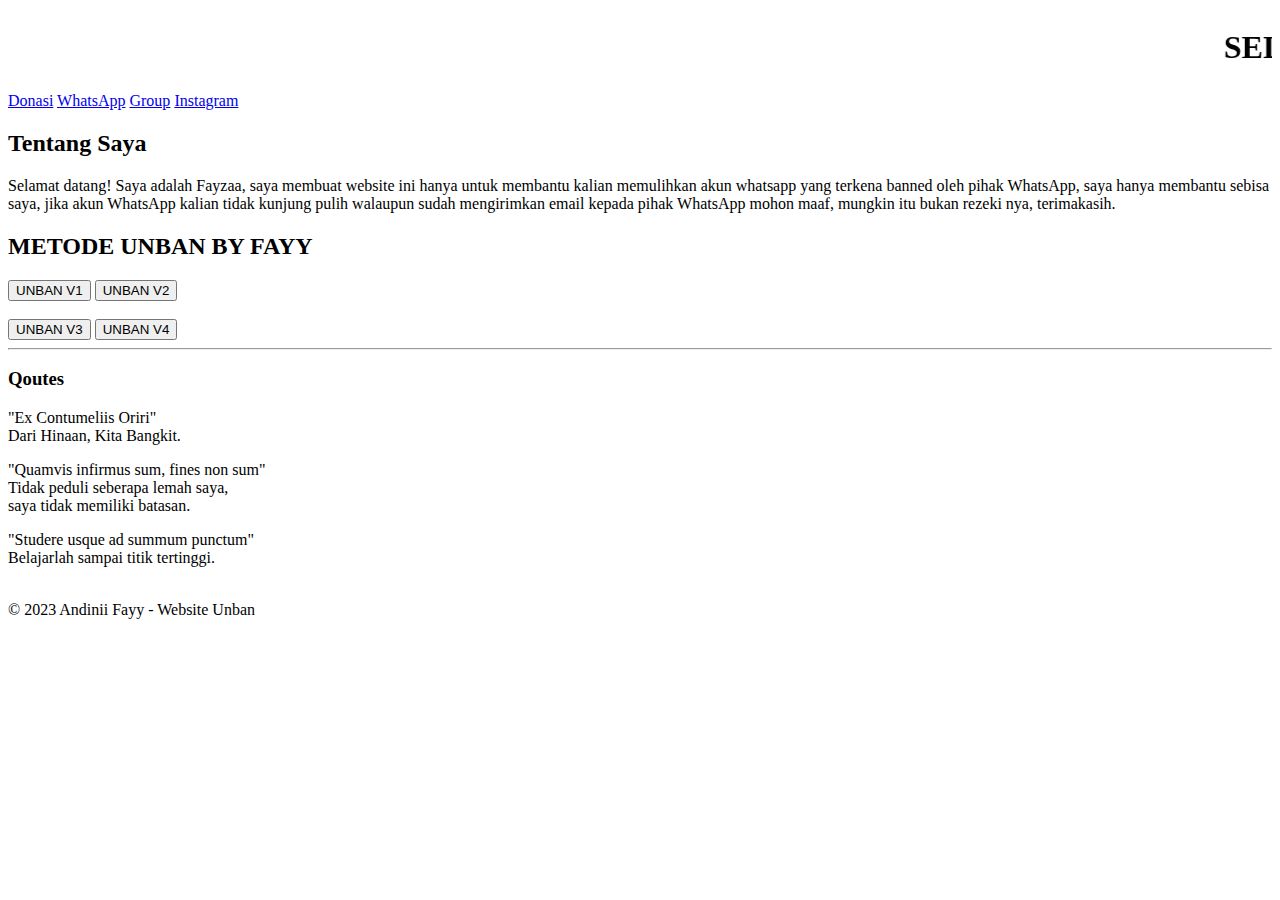
==== index.html @ b2b4b1b3 "Add files via upload" ====
<!DOCTYPE html>
<html lang="en">
<head>
  <meta charset="UTF-8">
  <meta name="viewport" content="width=device-width, initial-scale=1.0">
  <title>Profil Saya</title>
  <link rel="stylesheet" href="style.css">
</head>
  <header>
    <marquee><h1>SELAMAT DATANG DI WEBSITE UNBAN BY FAYYX1e</h1></marquee>
  </header>

  <!-- Navbar -->
  <nav>
    <a href="https://srink.co/433dac">Donasi</a>
    <a href="https://wa.me/17197668903">WhatsApp</a>
    <a href="https://srink.co/490fe9">Group</a>
    <a href="https://srink.co/e08fe5">Instagram</a>
  </nav>

  <!-- Profil -->
  <section>
    <h2>Tentang Saya</h2>
    <p>Selamat datang! Saya adalah Fayzaa, 
    saya membuat website ini hanya untuk membantu kalian memulihkan akun whatsapp yang terkena banned oleh pihak WhatsApp, saya hanya membantu sebisa saya, jika akun WhatsApp kalian tidak kunjung pulih walaupun sudah mengirimkan email kepada pihak WhatsApp mohon maaf, mungkin itu bukan rezeki nya, terimakasih.</p>

    <h2>METODE UNBAN BY FAYY</h2>
  </section>

  <!-- Button Email -->
 <button id="emailButton1">UNBAN V1</button>
  <button id="emailButton2">UNBAN V2</button><br><br>
  <button id="emailButton3">UNBAN V3</button>
  <button id="emailButton4">UNBAN V4</button>
  <hr>
<h3>Qoutes</h3>
<p>
  "Ex Contumeliis Oriri"<br>Dari Hinaan, Kita Bangkit.
</p>
<p>
  "Quamvis infirmus sum, fines non sum"<br>Tidak peduli seberapa lemah saya,<br>saya tidak memiliki batasan.
</p>

<p>
  "Studere usque ad summum punctum"<br>Belajarlah sampai titik tertinggi.
</p><br>

<footer>
  &copy; 2023 Andinii Fayy - Website Unban
</footer>
<script src="scripts.js"></script>
</body>
</html>
---- style.css ----
@media only screen and (max-width: 600px) {
    body {
      font-family: Arial, sans-serif;
      margin: 20px;
    }

    header {
      background-color: #333;
      color: white;
      padding: 5px 10px;
      text-align: center;
      font-family: 'Times New Roman', serif;
    }

    nav {
      display: flex;
      justify-content: space-around;
      background-color: #444;
      padding: 10px;
      font-family: 'Times New Roman', serif;
    }

    nav a {
      color: white;
      text-decoration: none;
    }

    button {
      padding: 10px;
      font-size: 20px;
      cursor: pointer;
      background-color: green;
      color: white;
      border: none;
      border-radius: 5px;
      width: 150px;
      height: 80px;
      font-family: 'Times New Roman', serif;
    }
    
    footer {
            /* Gaya untuk elemen footer */
            text-align: center;
            padding: 10px;
            background-color: #f0f0f0;
            position: fixed;
            bottom: 0;
            width: 350px;
    }
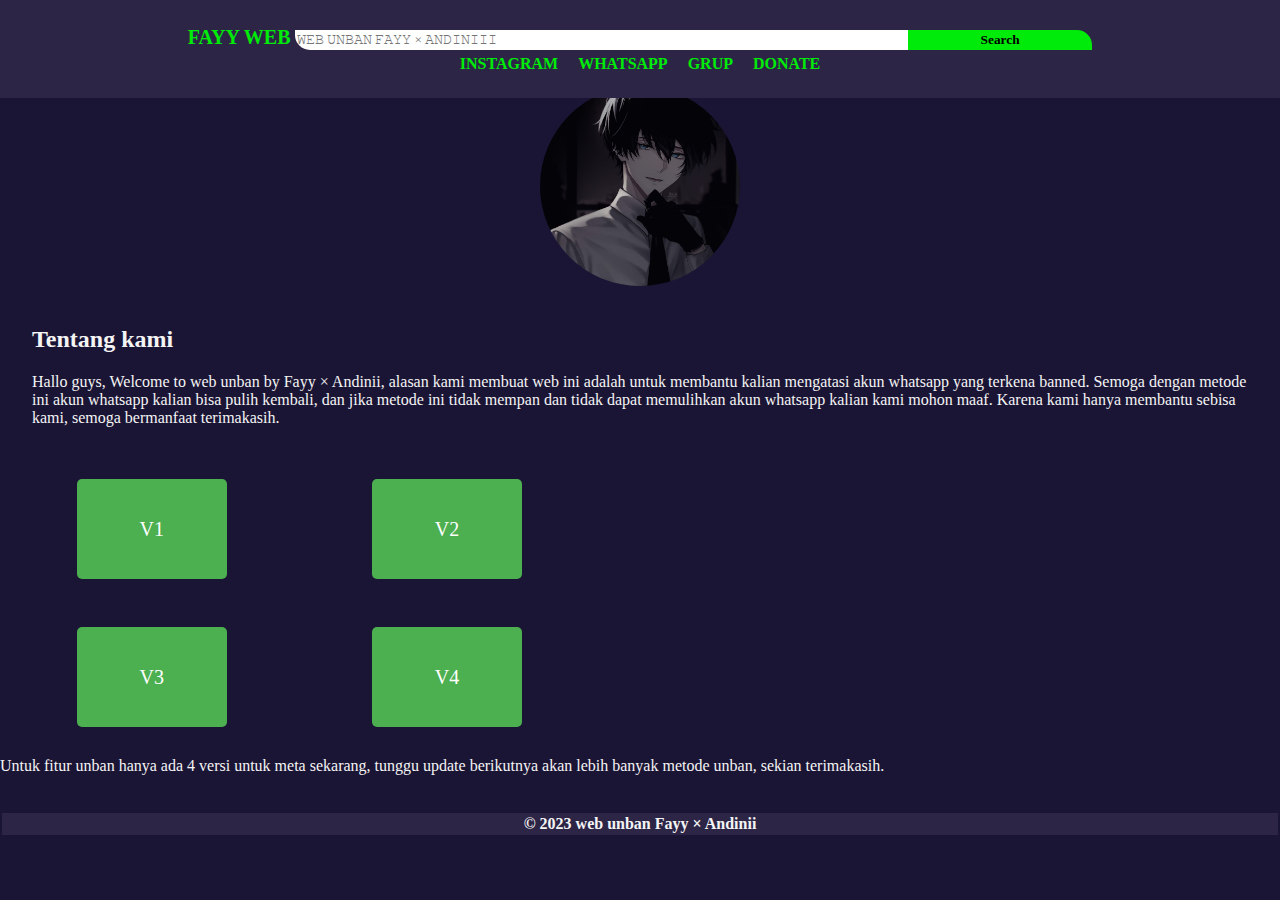
==== commit 7aa9d3d2: "Add files via upload" ====
--- a/index.html
+++ b/index.html
@@ -1,53 +1,47 @@
-  <!DOCTYPE html>
+<!DOCTYPE html>
 <html lang="en">
 <head>
   <meta charset="UTF-8">
   <meta name="viewport" content="width=device-width, initial-scale=1.0">
-  <title>Profil Saya</title>
-  <link rel="stylesheet" href="style.css">
+  <link rel="stylesheet" href="styles.css">
+  <title>Andiniii</title>
 </head>
-  <header>
-    <marquee><h1>SELAMAT DATANG DI WEBSITE UNBAN BY FAYYX1e</h1></marquee>
-  </header>
+<body>
 
-  <!-- Navbar -->
-  <nav>
-    <a href="https://srink.co/433dac">Donasi</a>
-    <a href="https://wa.me/17197668903">WhatsApp</a>
-    <a href="https://srink.co/490fe9">Group</a>
-    <a href="https://srink.co/e08fe5">Instagram</a>
-  </nav>
+    <header>
+    <a href="#" class="title">FAYY WEB</a>
+    <input type="search" name="" id="" class="input-search" placeholder="𝚆𝙴𝙱 𝚄𝙽𝙱𝙰𝙽 𝙵𝙰𝚈𝚈 × 𝙰𝙽𝙳𝙸𝙽𝙸𝙸𝙸">
+    <button type="submit" class="input-submit">Search</button>
+    <nav>
+      <ul>
+        <li><a href="#">INSTAGRAM</a></li>
+        <li><a href="#">WHATSAPP</a></li>
+        <li><a href="#">GRUP</a></li>
+        <li><a href="#">DONATE</a></li>
+      </ul>
+    </nav>
+  </header><br><br><br>
 
-  <!-- Profil -->
-  <section>
-    <h2>Tentang Saya</h2>
-    <p>Selamat datang! Saya adalah Fayzaa, 
-    saya membuat website ini hanya untuk membantu kalian memulihkan akun whatsapp yang terkena banned oleh pihak WhatsApp, saya hanya membantu sebisa saya, jika akun WhatsApp kalian tidak kunjung pulih walaupun sudah mengirimkan email kepada pihak WhatsApp mohon maaf, mungkin itu bukan rezeki nya, terimakasih.</p>
-
-    <h2>METODE UNBAN BY FAYY</h2>
+  <section id="profil" class="deskripsi">
+    <img src="profile.jpg" alt="Foto Profil"><br><br><br>
+    <h2 class="desk">Tentang kami</h2>
+    <p>Hallo guys, Welcome to web unban by Fayy × Andinii, alasan kami membuat web ini adalah untuk membantu kalian mengatasi akun whatsapp yang terkena banned. Semoga dengan metode ini akun whatsapp kalian bisa pulih kembali, dan jika metode ini tidak mempan dan tidak dapat memulihkan akun whatsapp kalian kami mohon maaf. Karena kami hanya membantu sebisa kami,  semoga bermanfaat terimakasih.</p>
   </section>
 
-  <!-- Button Email -->
- <button id="emailButton1">UNBAN V1</button>
-  <button id="emailButton2">UNBAN V2</button><br><br>
-  <button id="emailButton3">UNBAN V3</button>
-  <button id="emailButton4">UNBAN V4</button>
-  <hr>
-<h3>Qoutes</h3>
-<p>
-  "Ex Contumeliis Oriri"<br>Dari Hinaan, Kita Bangkit.
-</p>
-<p>
-  "Quamvis infirmus sum, fines non sum"<br>Tidak peduli seberapa lemah saya,<br>saya tidak memiliki batasan.
-</p>
+ <button id="emailButton1" class="email-button">V1</button>
+  <button id="emailButton2" class="email-button">V2</button><br><br>
+  <button id="emailButton3" class="email-button">V3</button>
+  <button id="emailButton4" class="email-button">V4</button>
+  
+  <footer class="footer">
+    <p>Untuk fitur unban hanya ada 4 versi untuk meta sekarang, tunggu update berikutnya akan lebih banyak metode unban, sekian terimakasih.</p>
+  </footer><br><br>
+  
+   <div class="copyright">
+    <p>&copy; 2023 web unban Fayy × Andinii</p>
+  </div>
 
-<p>
-  "Studere usque ad summum punctum"<br>Belajarlah sampai titik tertinggi.
-</p><br>
+<script src="script.js"></script>
 
-<footer>
-  &copy; 2023 Andinii Fayy - Website Unban
-</footer>
-<script src="scripts.js"></script>
 </body>
 </html>--- a/styles.css
+++ b/styles.css
@@ -0,0 +1,166 @@
+* {
+  margin: 0;
+  padding: 0;
+  text-decoration: none;
+  list-style-type: none;
+  box-sizing: border-box;
+  font-family: 'Tahoma';
+}
+
+body {
+  background-color: #1b1535;
+  font-family: Arial, sans-serif;
+  margin: 0;
+  padding: 0;
+}
+
+header {
+  text-align: center;
+  background-color: #2c2546;
+  position: fixed;
+  width: 100%;
+  font-weight: bold;
+  padding: 2%;
+  top: 0;
+  text-align: center;
+}
+
+.title
+{
+  color: #00eb09;
+  border-buttom: 1px solid #fff;
+  font-size: 15pt;
+  
+}
+
+.input-search
+{
+  width: 50%;
+  border: none;
+  border-radius: 0 0 0 15px;
+  padding: 2px;
+}
+
+.input-submit
+{
+  margin-left: -5px;
+  border: none;
+  border-radius: 0 15px 0 0;
+  padding: 2px;
+  background-color: #00eb09;
+  width: 15%;
+  font-weight: bold;
+}
+
+.desk
+{
+  color: #f4f4f4;
+  text-align: left;
+  margin-bottom: 20px;
+}
+
+.deskripsi p
+{
+  color: #f4f4f4;
+  text-align: left;
+  margin-bottom: 20px;
+  font-family: 'Times New Roman', serif;
+}
+
+nav
+{
+  margin-top: 5px;
+}
+
+nav ul
+{
+  display: flex;
+  gap: 20px;
+  justify-content: center;
+}
+
+nav ul li a {
+  color: #00eb09;
+}
+
+nav ul li a:hover {
+  border-buttom: 1px solid #fff;
+}
+
+.email-button {
+      padding: 10px;
+      font-size: 20px;
+      cursor: pointer;
+      background-color: #00eb09;
+      color: white;
+      border: none;
+      border-radius: 5px;
+      width: 150px;
+      height: 100px;
+      margin-left: 6%;
+      margin-right: 5%;
+      font-family: 'Times New Roman', serif;
+    }
+
+#profil {
+  text-align: center;
+  padding: 2em;
+}
+
+#profil img {
+  border-radius: 50%;
+  max-width: 200px;
+}
+
+#skill {
+  text-align: center;
+  padding: 2em;
+}
+
+ul {
+  list-style-type: none;
+  padding: 0;
+}
+
+#kontak {
+  text-align: center;
+  padding: 2em;
+}
+
+#kontak h2 
+{
+  text-align: left;
+}
+
+.email-button {
+  display: inline-block;
+  padding: 1em 2em;
+  text-decoration: none;
+  background-color: #4CAF50;
+  color: #fff;
+  border-radius: 5px;
+  margin-bottom: 30px;
+}
+
+.copyright
+{
+  margin: 2px;
+  padding: 2px;
+  font-family: Arial;
+  background-color: #2c2546;
+  font-weight: bold;
+  text-align: center;
+  color: #f4f4f4;
+}
+
+.footer
+{
+  text-align: center;
+}
+
+.footer p
+{
+  color: #f4f4f4;
+  text-align: left;
+  font-family: 'Times New Roman', serif;
+}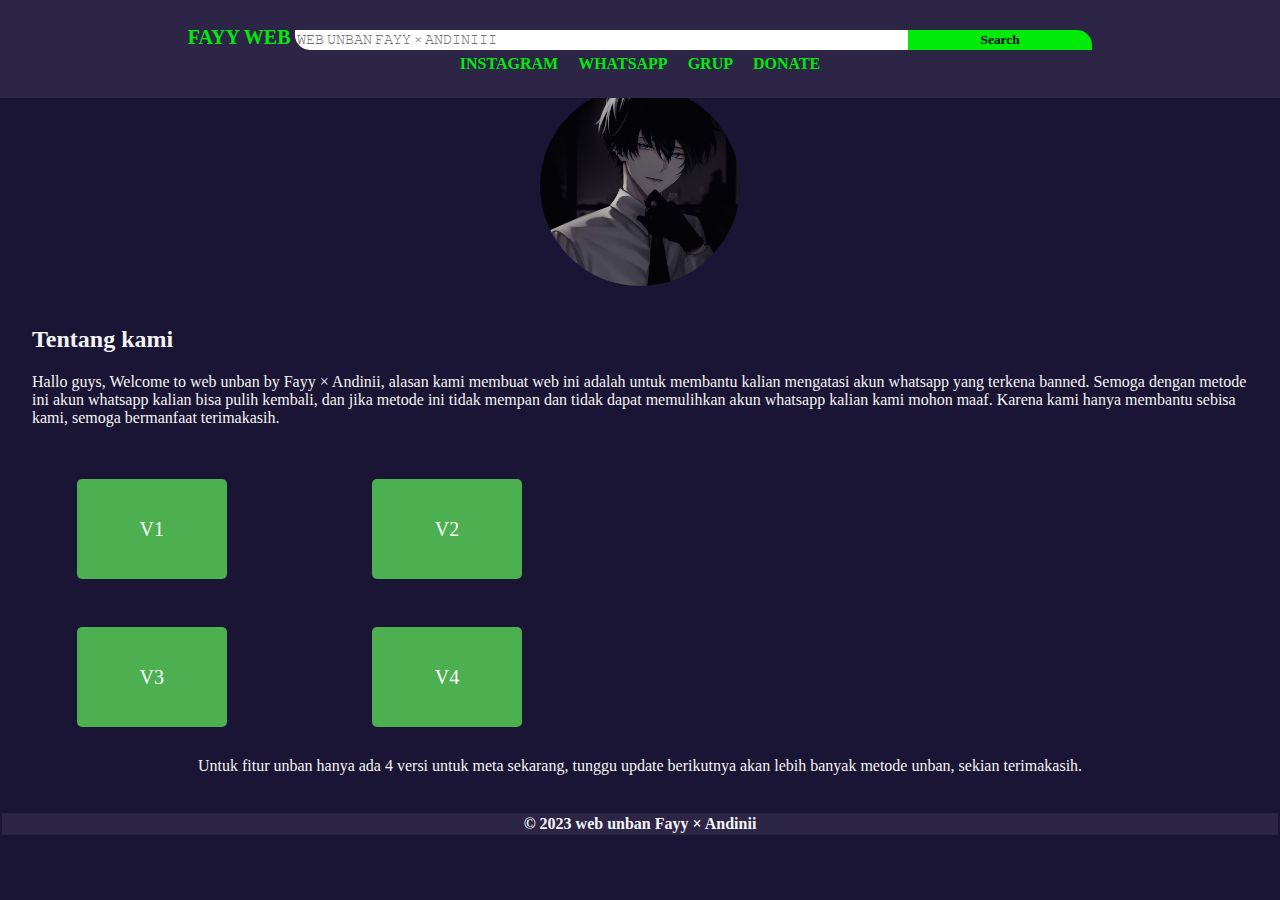
==== commit 30c11ca7: "Update index.html" ====
--- a/index.html
+++ b/index.html
@@ -14,10 +14,10 @@
     <button type="submit" class="input-submit">Search</button>
     <nav>
       <ul>
-        <li><a href="#">INSTAGRAM</a></li>
-        <li><a href="#">WHATSAPP</a></li>
-        <li><a href="#">GRUP</a></li>
-        <li><a href="#">DONATE</a></li>
+        <li><a href="https://instagram.com/@abcdefayza1">INSTAGRAM</a></li>
+        <li><a href="https://wa.me/17197668903">WHATSAPP</a></li>
+        <li><a href="https://chat.whatsapp.com/HJXLbc2dFuH9atKzMUDLCk">GRUP</a></li>
+        <li><a href="https://bit.ly/3PFNdBT">DONATE</a></li>
       </ul>
     </nav>
   </header><br><br><br>
@@ -44,4 +44,4 @@
 <script src="script.js"></script>
 
 </body>
-</html>+</html>
--- a/styles.css
+++ b/styles.css
@@ -163,4 +163,5 @@
   color: #f4f4f4;
   text-align: left;
   font-family: 'Times New Roman', serif;
-}+  text-align: center;
+}
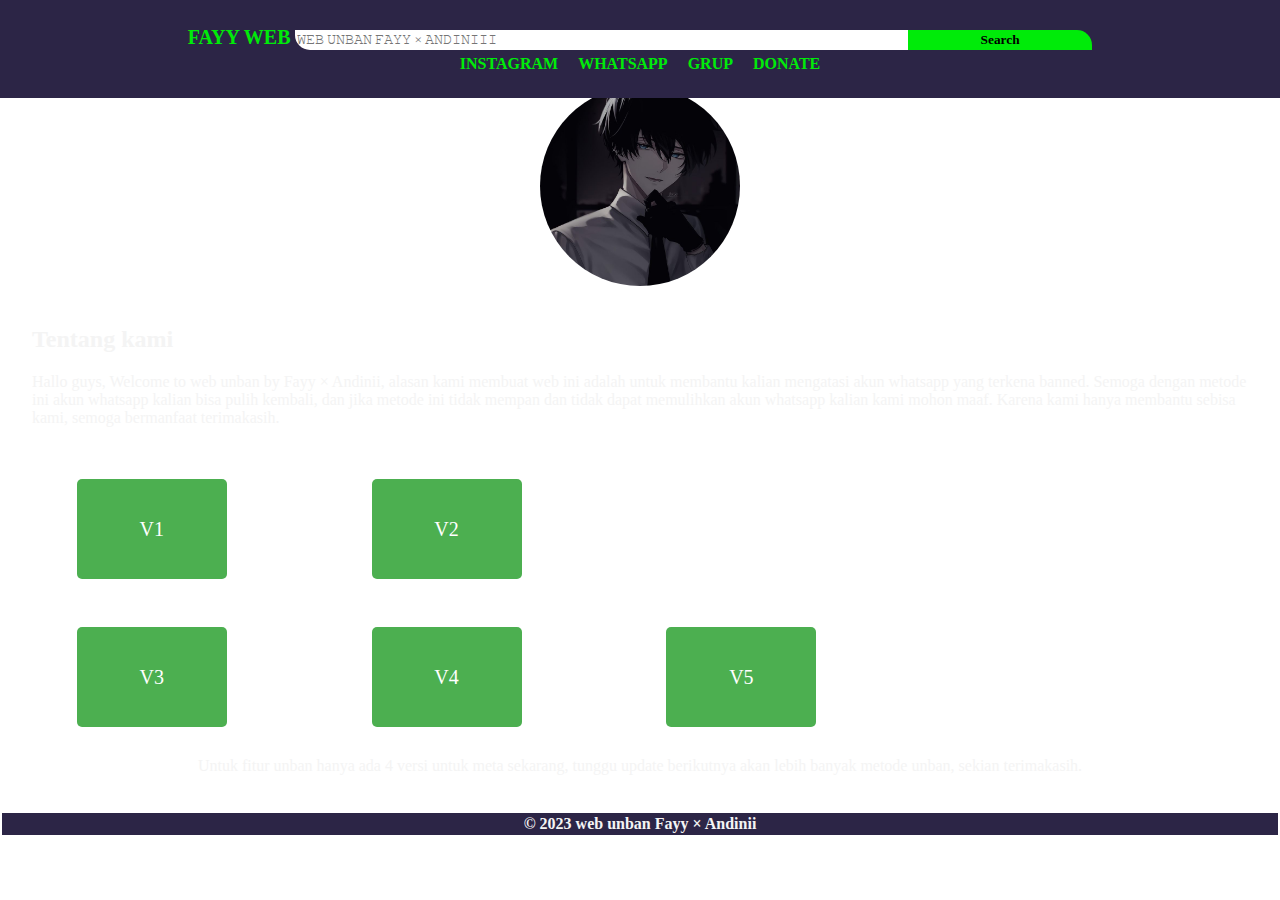
==== commit 4964263e: "Update index.html" ====
--- a/index.html
+++ b/index.html
@@ -32,6 +32,7 @@
   <button id="emailButton2" class="email-button">V2</button><br><br>
   <button id="emailButton3" class="email-button">V3</button>
   <button id="emailButton4" class="email-button">V4</button>
+  <button id="emailButton5" class="email-button">V5</button>
   
   <footer class="footer">
     <p>Untuk fitur unban hanya ada 4 versi untuk meta sekarang, tunggu update berikutnya akan lebih banyak metode unban, sekian terimakasih.</p>
--- a/styles.css
+++ b/styles.css
@@ -7,11 +7,14 @@
   font-family: 'Tahoma';
 }
 
+@media screen and (max-width: 600px) {
 body {
   background-color: #1b1535;
+  font-size: 16px;
   font-family: Arial, sans-serif;
   margin: 0;
   padding: 0;
+}
 }
 
 header {
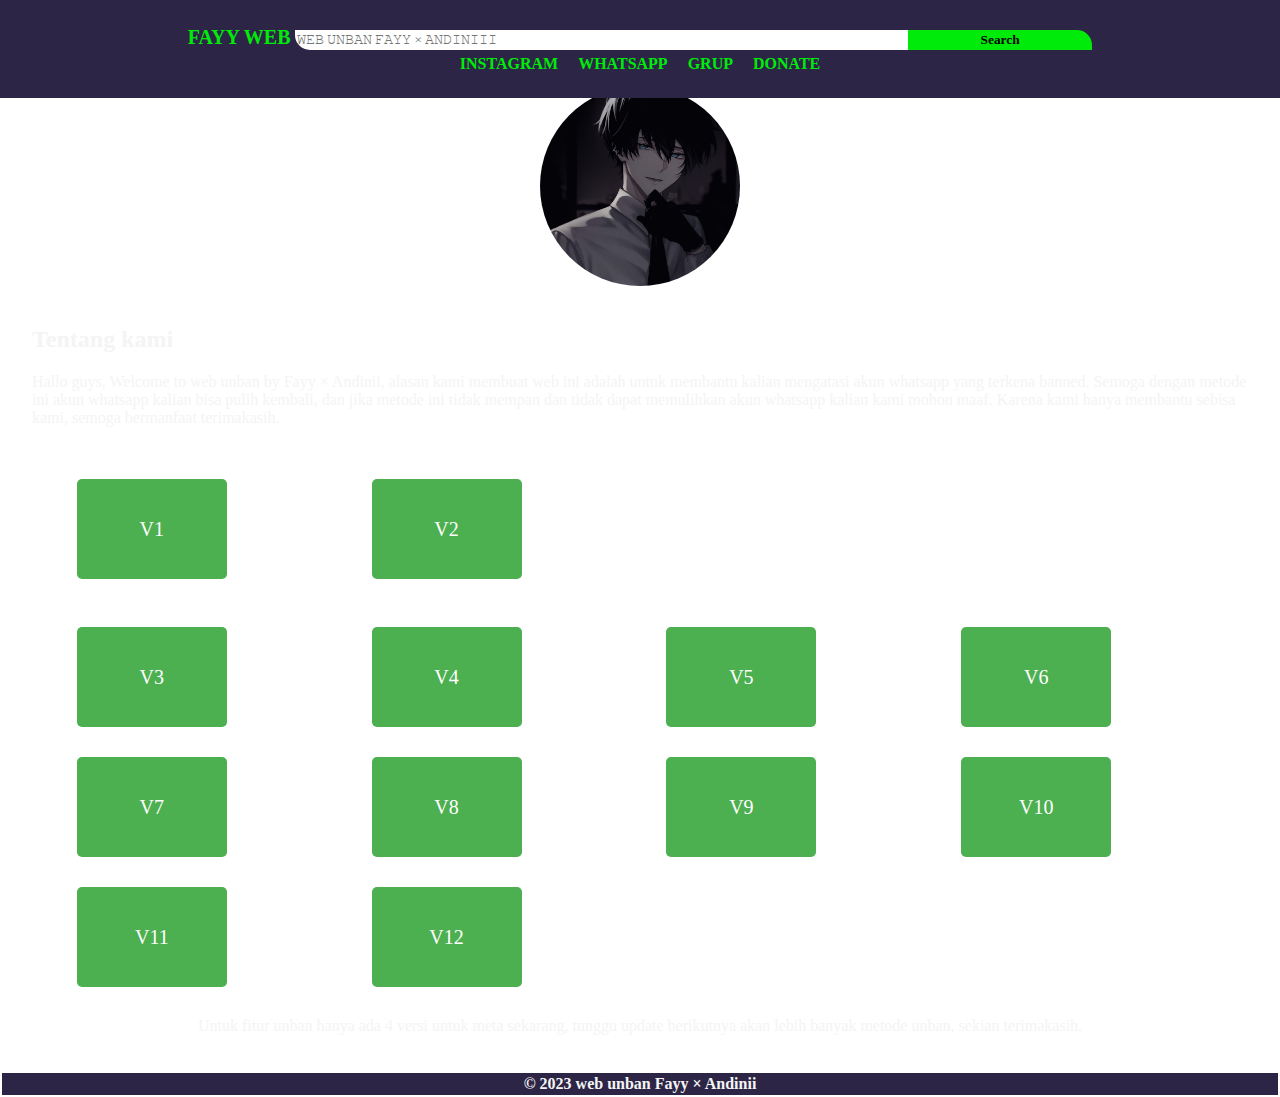
==== commit d5cb7524: "Update index.html" ====
--- a/index.html
+++ b/index.html
@@ -33,6 +33,13 @@
   <button id="emailButton3" class="email-button">V3</button>
   <button id="emailButton4" class="email-button">V4</button>
   <button id="emailButton5" class="email-button">V5</button>
+  <button id="emailButton6" class="email-button">V6</button>
+  <button id="emailButton7" class="email-button">V7</button>
+  <button id="emailButton8" class="email-button">V8</button>
+  <button id="emailButton9" class="email-button">V9</button>
+  <button id="emailButton10" class="email-button">V10</button>
+  <button id="emailButton11" class="email-button">V11</button>
+  <button id="emailButton12" class="email-button">V12</button>
   
   <footer class="footer">
     <p>Untuk fitur unban hanya ada 4 versi untuk meta sekarang, tunggu update berikutnya akan lebih banyak metode unban, sekian terimakasih.</p>
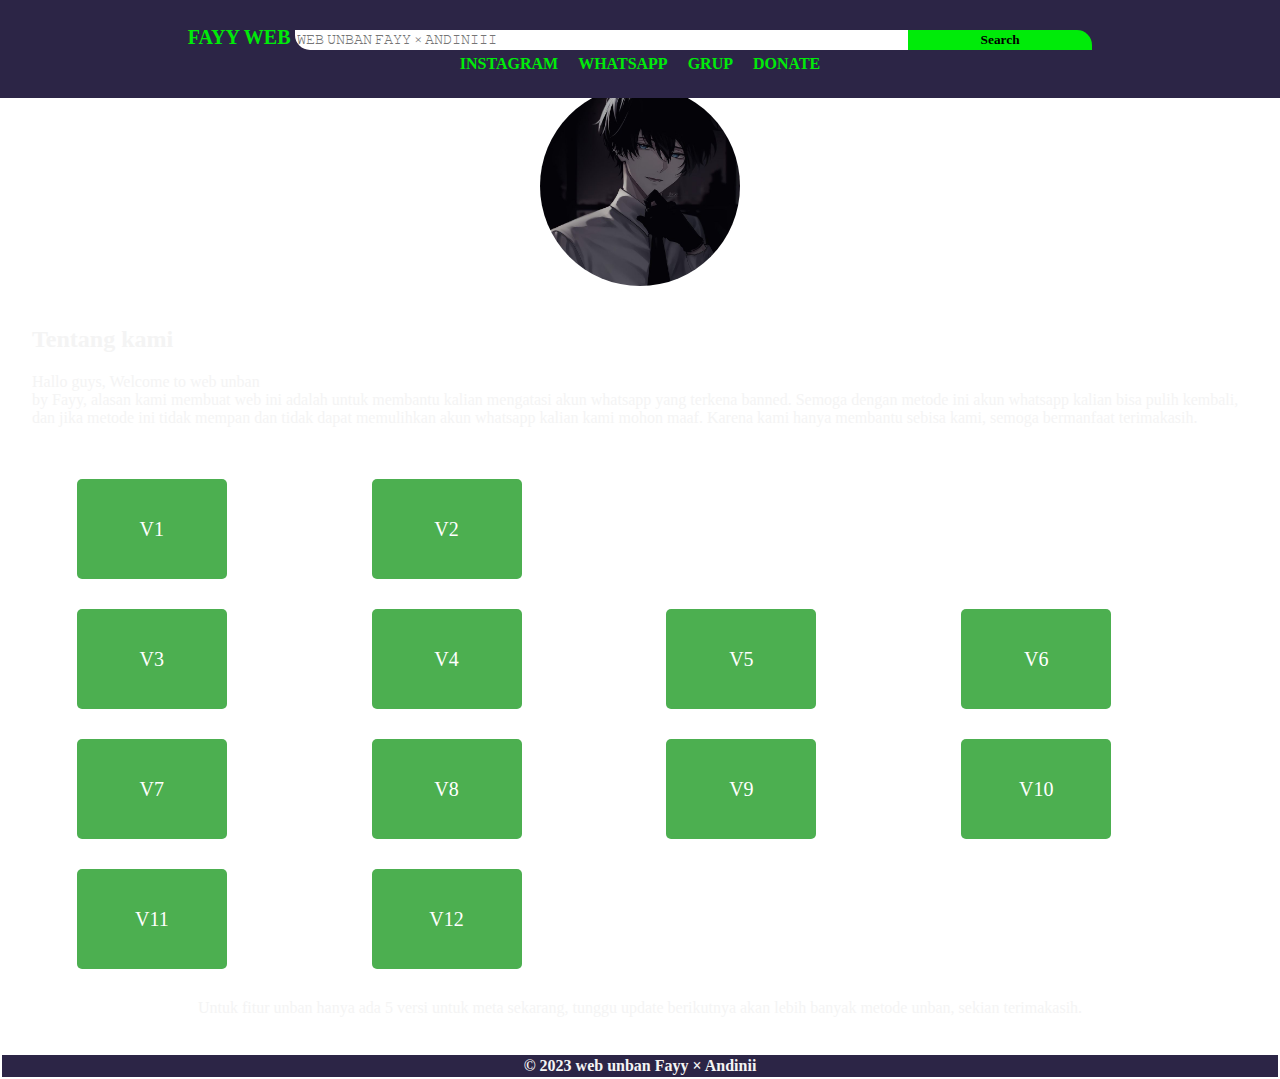
==== commit c7c19cf9: "Fayy Dev" ====
--- a/index.html
+++ b/index.html
@@ -14,22 +14,22 @@
     <button type="submit" class="input-submit">Search</button>
     <nav>
       <ul>
-        <li><a href="https://instagram.com/@abcdefayza1">INSTAGRAM</a></li>
-        <li><a href="https://wa.me/17197668903">WHATSAPP</a></li>
-        <li><a href="https://chat.whatsapp.com/HJXLbc2dFuH9atKzMUDLCk">GRUP</a></li>
-        <li><a href="https://bit.ly/3PFNdBT">DONATE</a></li>
+        <li><a href="#">INSTAGRAM</a></li>
+        <li><a href="#">WHATSAPP</a></li>
+        <li><a href="#">GRUP</a></li>
+        <li><a href="#">DONATE</a></li>
       </ul>
     </nav>
   </header><br><br><br>
 
   <section id="profil" class="deskripsi">
-    <img src="profile.jpg" alt="Foto Profil"><br><br><br>
+    <img src="img/profile.jpg" alt="Foto Profil"><br><br><br>
     <h2 class="desk">Tentang kami</h2>
-    <p>Hallo guys, Welcome to web unban by Fayy × Andinii, alasan kami membuat web ini adalah untuk membantu kalian mengatasi akun whatsapp yang terkena banned. Semoga dengan metode ini akun whatsapp kalian bisa pulih kembali, dan jika metode ini tidak mempan dan tidak dapat memulihkan akun whatsapp kalian kami mohon maaf. Karena kami hanya membantu sebisa kami,  semoga bermanfaat terimakasih.</p>
+    <p>Hallo guys, Welcome to web unban<br> by Fayy, alasan kami membuat web ini adalah untuk membantu kalian mengatasi akun whatsapp yang terkena banned. Semoga dengan metode ini akun whatsapp kalian bisa pulih kembali, dan jika metode ini tidak mempan dan tidak dapat memulihkan akun whatsapp kalian kami mohon maaf. Karena kami hanya membantu sebisa kami,  semoga bermanfaat terimakasih.</p>
   </section>
 
  <button id="emailButton1" class="email-button">V1</button>
-  <button id="emailButton2" class="email-button">V2</button><br><br>
+  <button id="emailButton2" class="email-button">V2</button><br>
   <button id="emailButton3" class="email-button">V3</button>
   <button id="emailButton4" class="email-button">V4</button>
   <button id="emailButton5" class="email-button">V5</button>
@@ -40,10 +40,9 @@
   <button id="emailButton10" class="email-button">V10</button>
   <button id="emailButton11" class="email-button">V11</button>
   <button id="emailButton12" class="email-button">V12</button>
-  
-  <footer class="footer">
-    <p>Untuk fitur unban hanya ada 4 versi untuk meta sekarang, tunggu update berikutnya akan lebih banyak metode unban, sekian terimakasih.</p>
-  </footer><br><br>
+  <section class="footer">
+    <p>Untuk fitur unban hanya ada 5 versi untuk meta sekarang, tunggu update berikutnya akan lebih banyak metode unban, sekian terimakasih.</p>
+  </section><br><br>
   
    <div class="copyright">
     <p>&copy; 2023 web unban Fayy × Andinii</p>
@@ -52,4 +51,4 @@
 <script src="script.js"></script>
 
 </body>
-</html>
+</html>--- a/styles.css
+++ b/styles.css
@@ -167,4 +167,4 @@
   text-align: left;
   font-family: 'Times New Roman', serif;
   text-align: center;
-}
+}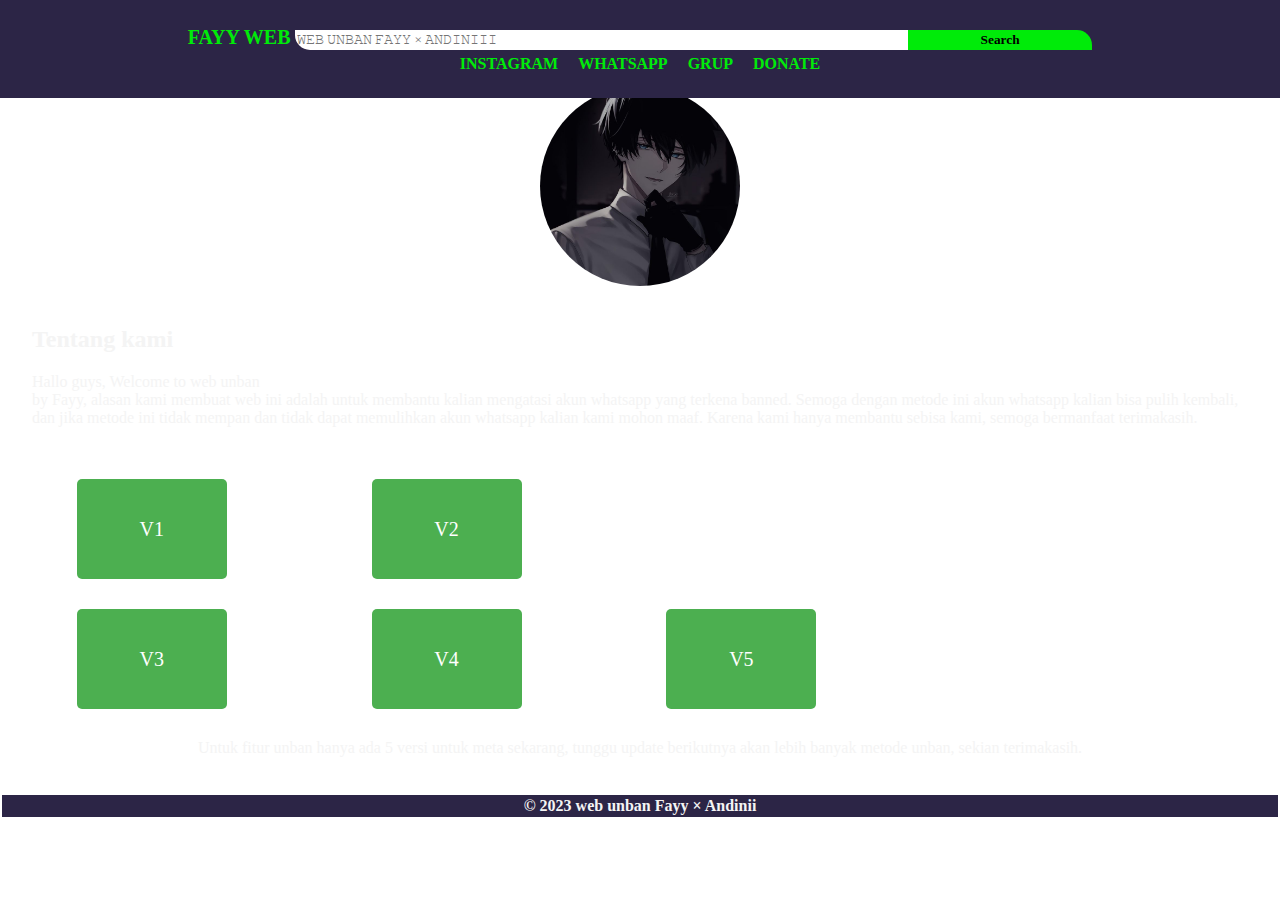
==== commit bf0a51cb: "Update index.html" ====
--- a/index.html
+++ b/index.html
@@ -14,10 +14,10 @@
     <button type="submit" class="input-submit">Search</button>
     <nav>
       <ul>
-        <li><a href="#">INSTAGRAM</a></li>
-        <li><a href="#">WHATSAPP</a></li>
-        <li><a href="#">GRUP</a></li>
-        <li><a href="#">DONATE</a></li>
+        <li><a href="https://instagram.com/@abcdefayza1">INSTAGRAM</a></li>
+        <li><a href="https://wa.me/17197668903">WHATSAPP</a></li>
+        <li><a href="https://chat.whatsapp.com/B66GNYaNyEL5YcpZIowGdl">GRUP</a></li>
+        <li><a href="https://srink.co/433dac">DONATE</a></li>
       </ul>
     </nav>
   </header><br><br><br>
@@ -33,13 +33,7 @@
   <button id="emailButton3" class="email-button">V3</button>
   <button id="emailButton4" class="email-button">V4</button>
   <button id="emailButton5" class="email-button">V5</button>
-  <button id="emailButton6" class="email-button">V6</button>
-  <button id="emailButton7" class="email-button">V7</button>
-  <button id="emailButton8" class="email-button">V8</button>
-  <button id="emailButton9" class="email-button">V9</button>
-  <button id="emailButton10" class="email-button">V10</button>
-  <button id="emailButton11" class="email-button">V11</button>
-  <button id="emailButton12" class="email-button">V12</button>
+ 
   <section class="footer">
     <p>Untuk fitur unban hanya ada 5 versi untuk meta sekarang, tunggu update berikutnya akan lebih banyak metode unban, sekian terimakasih.</p>
   </section><br><br>
@@ -51,4 +45,4 @@
 <script src="script.js"></script>
 
 </body>
-</html>+</html>
--- a/styles.css
+++ b/styles.css
@@ -167,4 +167,8 @@
   text-align: left;
   font-family: 'Times New Roman', serif;
   text-align: center;
-}+<<<<<<< HEAD
+}
+=======
+}
+>>>>>>> c7c19cf (Fayy Dev)
